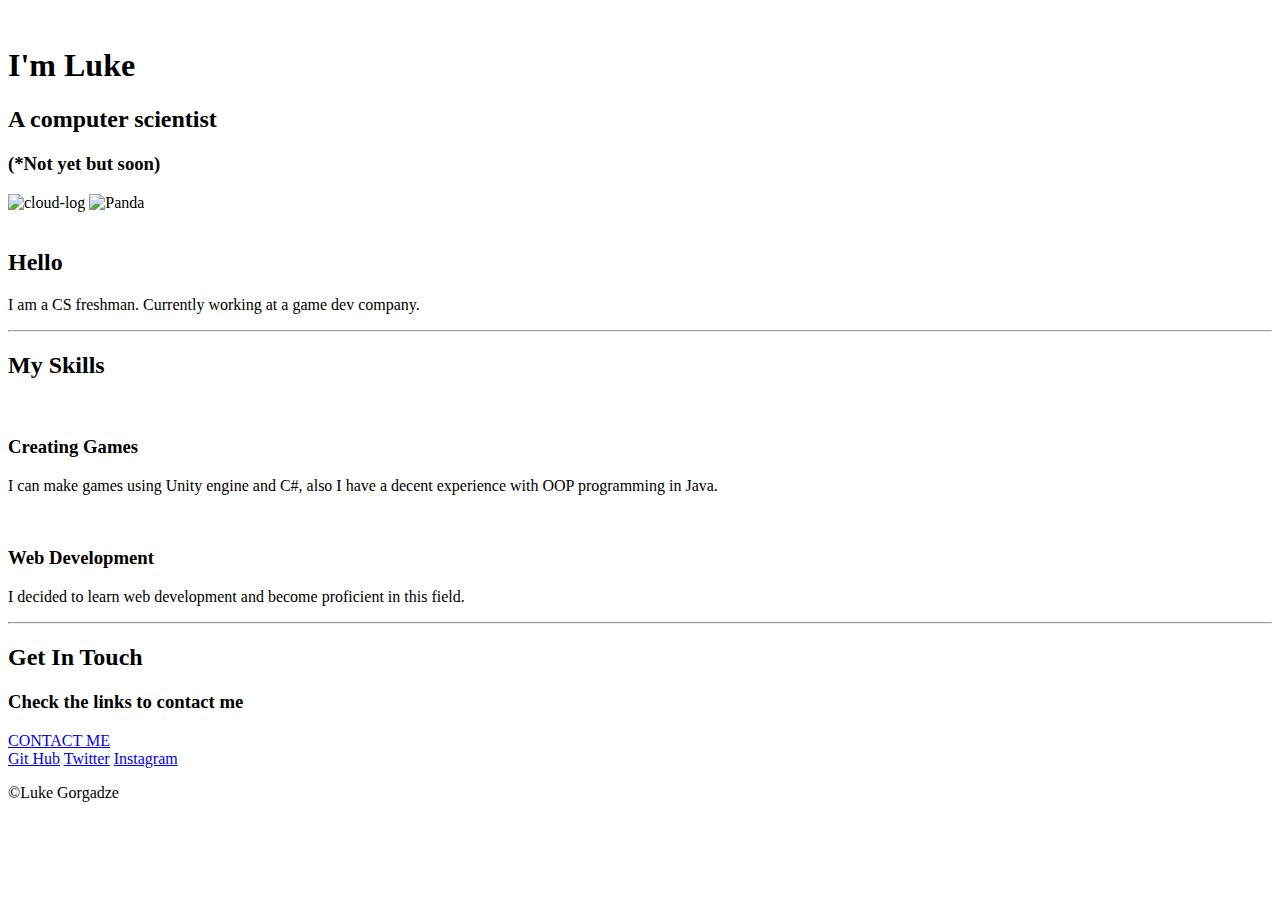
==== index.html @ 0f26958c "Update index.html" ====
<!DOCTYPE html>
<html lang="en" dir="ltr">

<head>
  <meta charset="utf-8">
  <title>Luke's website</title>
  <link rel="stylesheet" href="CSS/Style.css">
  <link rel="icon" href="favicon.ico">
  <link rel="preconnect" href="https://fonts.googleapis.com">
  <link rel="preconnect" href="https://fonts.gstatic.com" crossorigin>
  <link href="https://fonts.googleapis.com/css2?family=Merriweather&family=Montserrat&family=Sacramento&display=swap" rel="stylesheet">
</head>

<body>
  <div class="top-section">
    <img class="top-cloud" src="Images/cloud.png" alt="">
    <h1>I'm Luke</h1>
    <h2><span class="pro"> A computer scientist</span></h2>
    <h3>(*Not yet but soon)</h3>
    <img class="bottom-cloud" src="Images/cloud.png" alt="cloud-log">
    <img class="Panda" src="Images/Panda.png" alt="Panda">
  </div>
  <div class="middle-container">
    <div class="profile">
      <img src="" alt="">
      <h2>Hello</h2>
      <p>I am a CS freshman. Currently working at a game dev company.</p>
    </div>
    <hr>
    <div class="skills">
      <h2>My Skills</h2>
      <div class="skill-row">
        <img class="skill-row-image" src="Images/unity.png" alt="">
        <h3>Creating Games</h3>
        <p>I can make games using Unity engine and C#, also I have a decent experience with OOP programming in Java.</p>
      </div>
      <div class="skill-row">
        <img class="skill-row-image" src="Images/coding.png" alt="">
        <h3>Web Development</h3>
        <p>I decided to learn web development and become proficient in this field.</p>
      </div>
    </div>
    <hr>
    <div class="contact-me">
      <h2>Get In Touch</h2>
      <h3>Check the links to contact me</h3>
      <a class="btn" href="mailto:just.luke.gorgadze@gmail.coom">CONTACT ME</a>
    </div>
  </div>

  <div class="bottom-container">
    <a class="footer-link" href="https://github.com/LukeGorgadze">Git Hub</a>
    <a class="footer-link" href="https://twitter.com/LukeGorgadze">Twitter</a>
    <a class="footer-link" href="https://www.instagram.com/lukegorgadze/?hl=en">Instagram</a>
    <p>©Luke Gorgadze</p>
  </div>


</body>

</html>
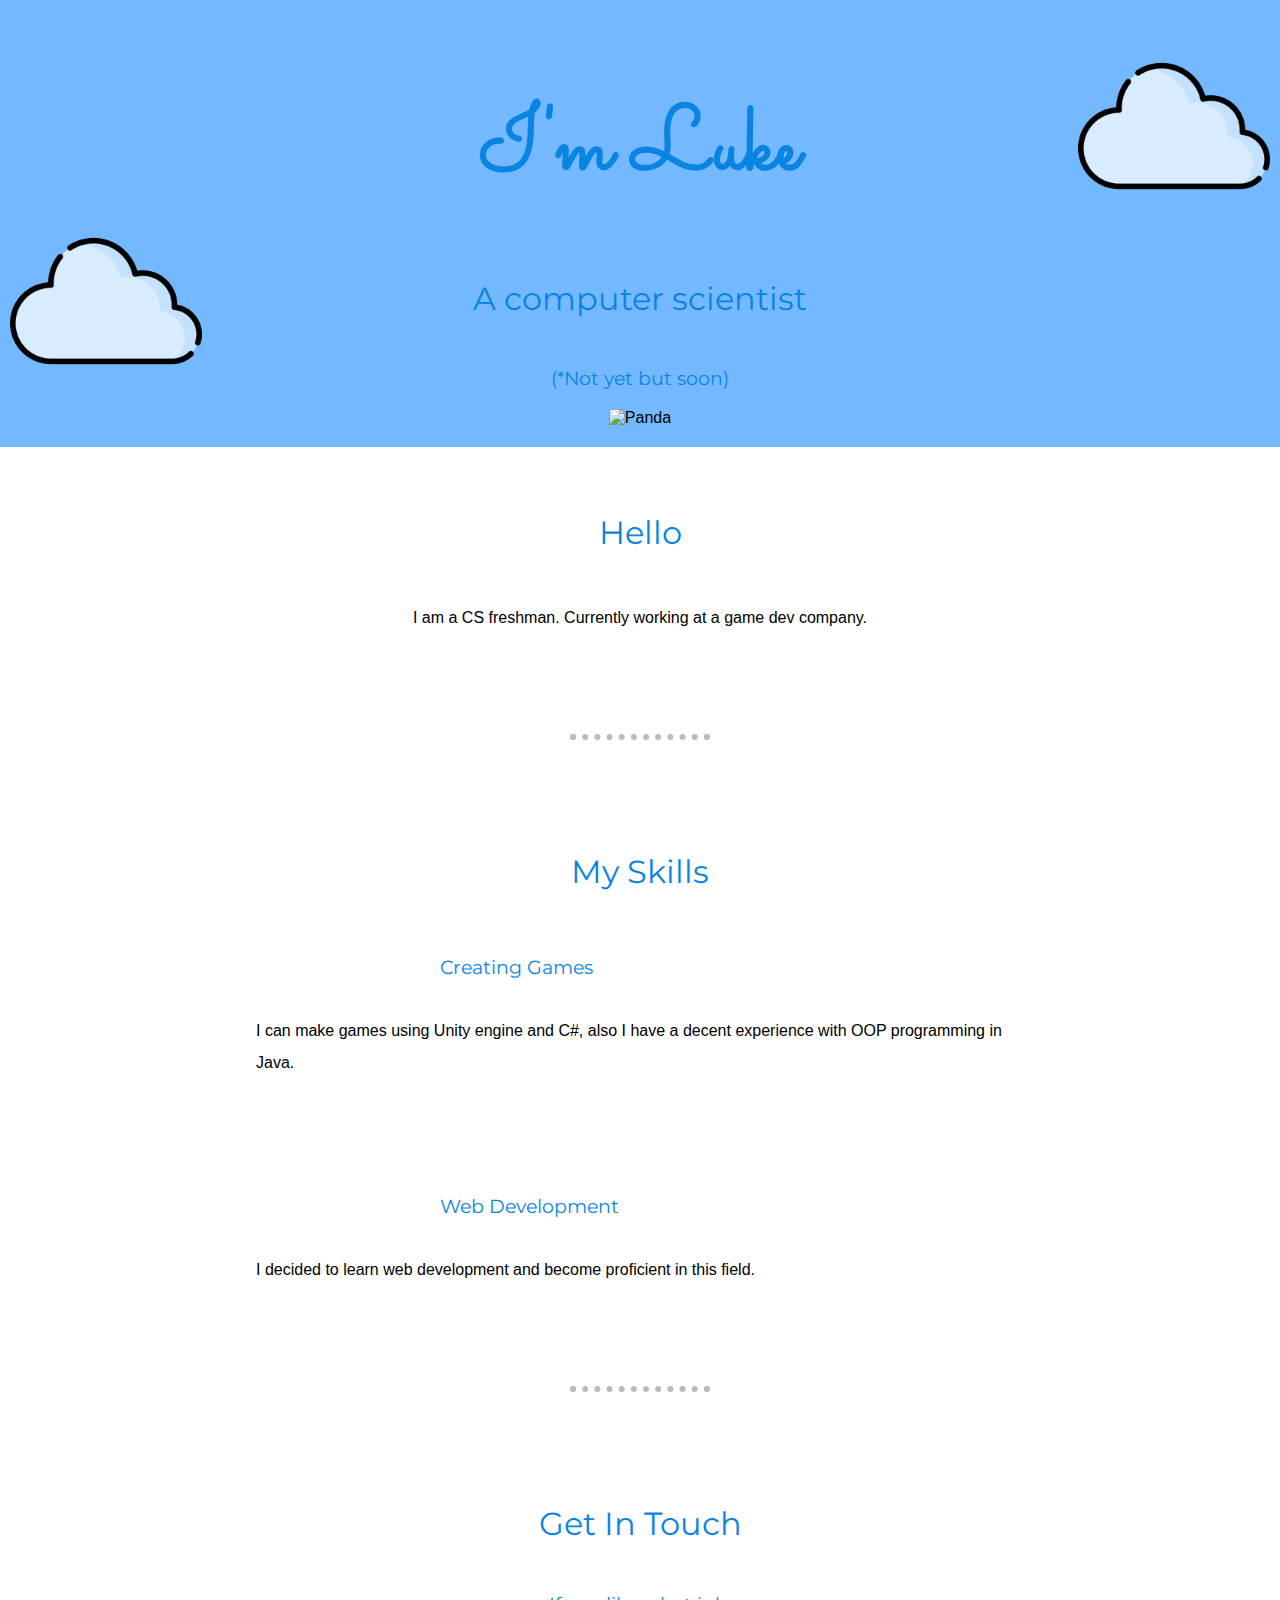
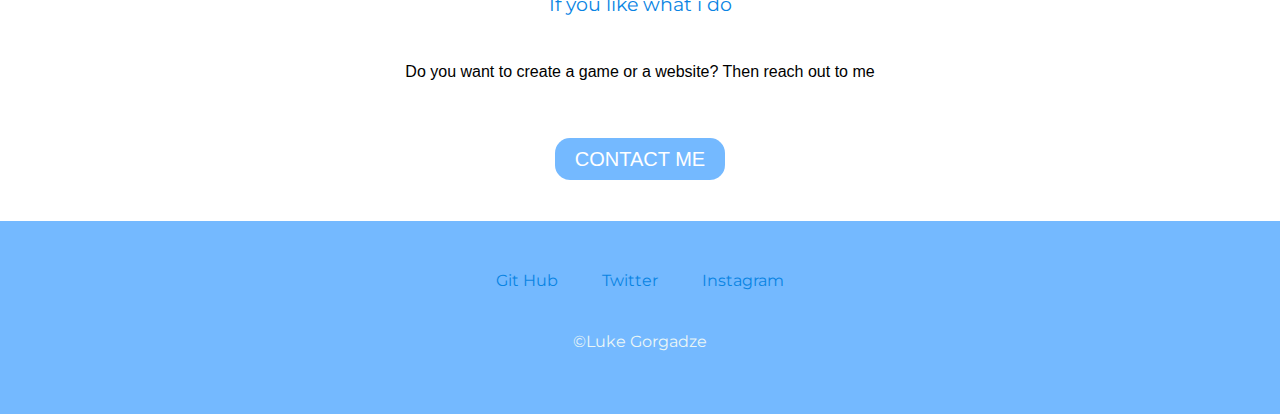
==== commit a5d8b5bf: "Update" ====
--- a/index.html
+++ b/index.html
@@ -13,11 +13,11 @@
 
 <body>
   <div class="top-section">
-    <img class="top-cloud" src="Images/cloud.png" alt="">
+    <img class="top-cloud" src="Images/cloud-computing.png" alt="">
     <h1>I'm Luke</h1>
     <h2><span class="pro"> A computer scientist</span></h2>
     <h3>(*Not yet but soon)</h3>
-    <img class="bottom-cloud" src="Images/cloud.png" alt="cloud-log">
+    <img class="bottom-cloud" src="Images/cloud-computing.png" alt="cloud-log">
     <img class="Panda" src="Images/Panda.png" alt="Panda">
   </div>
   <div class="middle-container">
@@ -43,7 +43,8 @@
     <hr>
     <div class="contact-me">
       <h2>Get In Touch</h2>
-      <h3>Check the links to contact me</h3>
+      <h3>If you like what i do</h3>
+      <p class="contact-message">Do you want to create a game or a website? Then reach out to me</p>
       <a class="btn" href="mailto:just.luke.gorgadze@gmail.coom">CONTACT ME</a>
     </div>
   </div>
@@ -52,7 +53,7 @@
     <a class="footer-link" href="https://github.com/LukeGorgadze">Git Hub</a>
     <a class="footer-link" href="https://twitter.com/LukeGorgadze">Twitter</a>
     <a class="footer-link" href="https://www.instagram.com/lukegorgadze/?hl=en">Instagram</a>
-    <p>©Luke Gorgadze</p>
+    <p class="copyright">©Luke Gorgadze</p>
   </div>
 
 
--- a/CSS/Style.css
+++ b/CSS/Style.css
@@ -0,0 +1,131 @@
+body {
+  margin: 0;
+  text-align: center;
+  font-family: Century Gothic, sans-serif;
+}
+
+p {
+  line-height: 2;
+}
+
+hr {
+  border: dotted #b2bec3 6px;
+  border-bottom: 0;
+  width: 10%;
+  margin: 100px auto;
+}
+
+a {
+  color: #0984e3;
+  font-family: 'Montserrat', sans-serif;
+  margin: 10px 20px;
+  text-decoration: none;
+}
+
+a:hover {
+  color: #EAF6F6
+}
+
+h1 {
+  color: #0984e3;
+  margin-top: 0;
+  font-family: 'Sacramento', cursive;
+  font-size: 5.625rem;
+  margin: 50px auto 0 auto;
+  line-height: 2;
+}
+
+h2 {
+  color: #0984e3;
+  font-family: 'Montserrat', sans-serif;
+  font-size: 2rem;
+  font-weight: normal;
+  line-height: 2;
+  padding-bottom: 10px;
+}
+
+h3 {
+  color: #0984e3;
+  font-family: 'Montserrat', sans-serif;
+  font-weight: normal;
+}
+
+.top-section {
+  background-color: #74b9ff;
+  position: relative;
+  padding-top: 10px;
+  padding-bottom: 20px;
+}
+
+.middle-container {
+  padding: 10px 0 50px 0;
+}
+
+.bottom-container {
+  background-color: #74b9ff;
+  padding: 50px 0 20px;
+}
+
+.Panda {
+  width: 25%;
+}
+
+.top-cloud {
+  width: 15%;
+  position: absolute;
+  right: 10px;
+  top: 30px;
+}
+
+.bottom-cloud {
+  width: 15%;
+  position: absolute;
+  left: 10px;
+  bottom: 50px;
+}
+
+.skill-row {
+  width: 60%;
+  text-align: left;
+  margin: 5px auto 100px auto;
+  line-height: 3;
+}
+
+.centered-image {
+  width: 20%;
+  margin: 0 auto;
+}
+
+.skill-row-image {
+  width: 20%;
+  float: left;
+  margin: 10px 30px auto 0;
+}
+
+.contact-message {
+  width: 40%;
+  margin: 40px auto 60px;
+}
+
+.btn {
+  -webkit-border-radius: 15;
+  -moz-border-radius: 15;
+  border-radius: 15px;
+  font-family: Arial;
+  color: #ffffff;
+  font-size: 20px;
+  background: #74b9ff;
+  padding: 10px 20px 10px 20px;
+  text-decoration: none;
+}
+
+.btn:hover {
+  background: #3cb0fd;
+  text-decoration: none;
+}
+
+.copyright {
+  color: #EAF6F6;
+  font-family: 'Montserrat', sans-serif;
+  padding: 20px 0;
+}
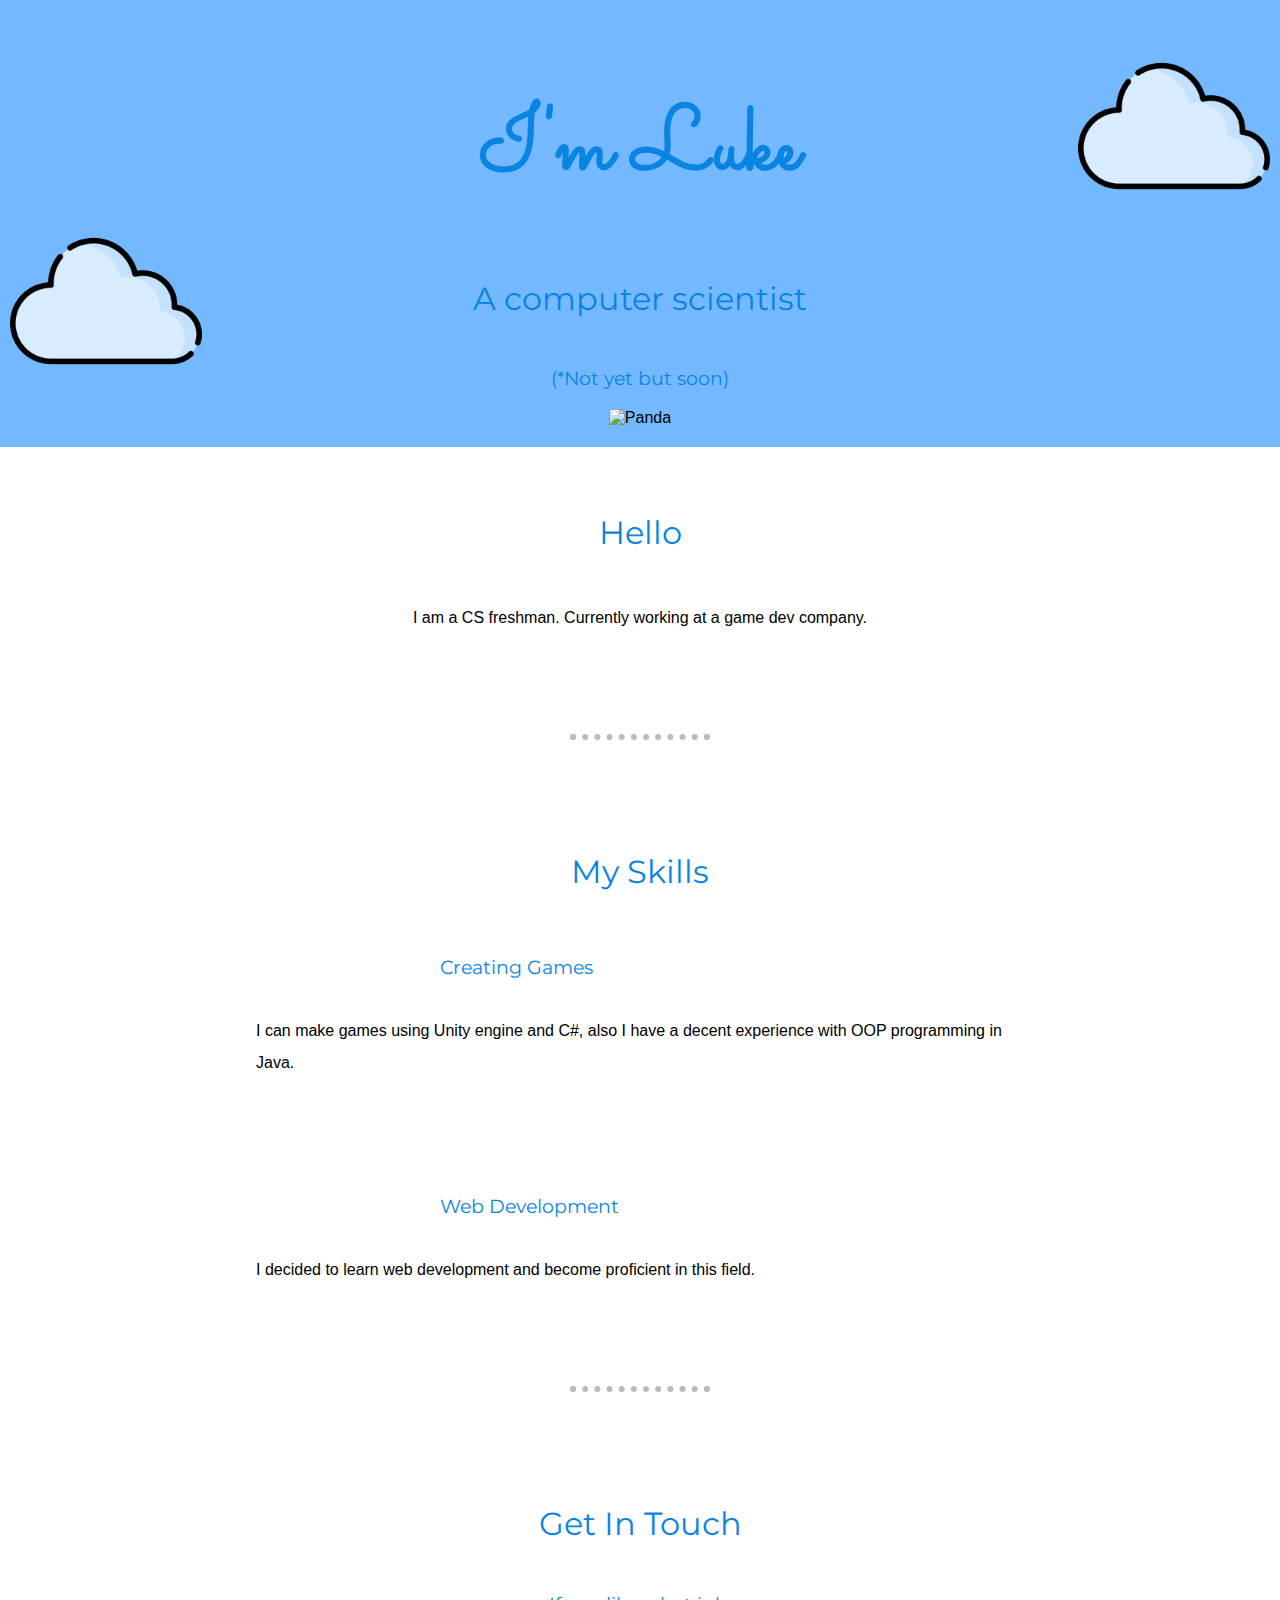
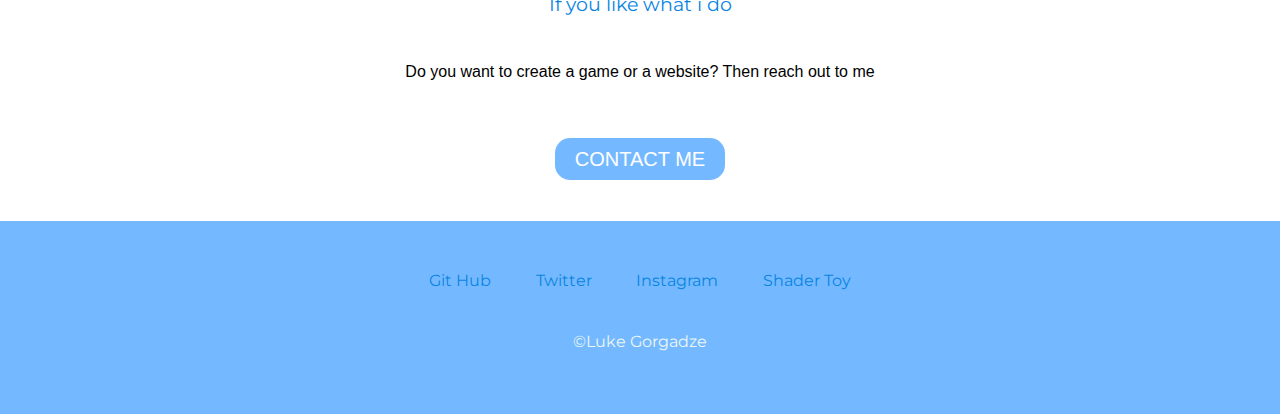
==== commit d757c00a: "Update index.html" ====
--- a/index.html
+++ b/index.html
@@ -24,7 +24,7 @@
     <div class="profile">
       <img src="" alt="">
       <h2>Hello</h2>
-      <p>I am a CS freshman. Currently working at a game dev company.</p>
+      <p class="intro">I am a CS freshman. Currently working at a game dev company.</p>
     </div>
     <hr>
     <div class="skills">
@@ -45,7 +45,7 @@
       <h2>Get In Touch</h2>
       <h3>If you like what i do</h3>
       <p class="contact-message">Do you want to create a game or a website? Then reach out to me</p>
-      <a class="btn" href="mailto:just.luke.gorgadze@gmail.coom">CONTACT ME</a>
+      <a class="btn" href="mailto:just.luke.gorgadze@gmail.com">CONTACT ME</a>
     </div>
   </div>
 
@@ -53,6 +53,7 @@
     <a class="footer-link" href="https://github.com/LukeGorgadze">Git Hub</a>
     <a class="footer-link" href="https://twitter.com/LukeGorgadze">Twitter</a>
     <a class="footer-link" href="https://www.instagram.com/lukegorgadze/?hl=en">Instagram</a>
+    <a class="footer-link" href="https://www.shadertoy.com/profile/?show=shaders">Shader Toy</a>
     <p class="copyright">©Luke Gorgadze</p>
   </div>
 
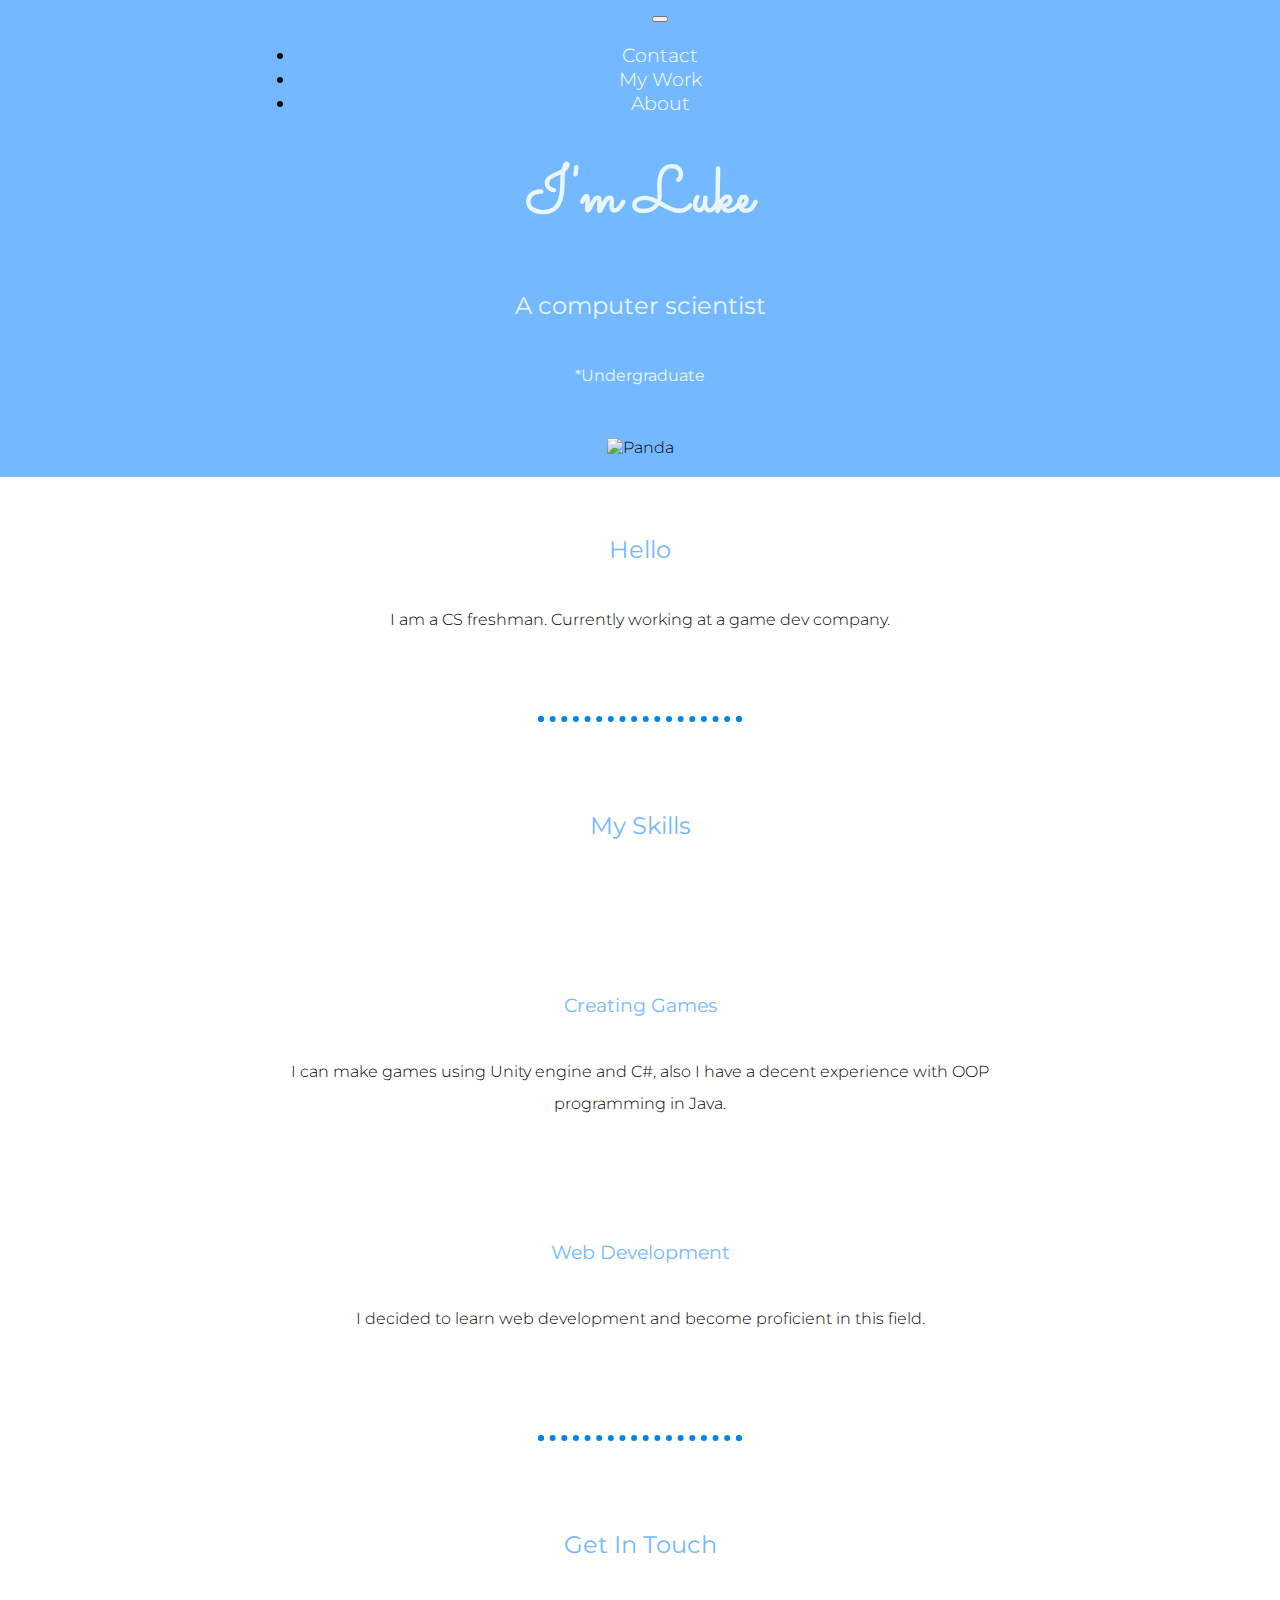
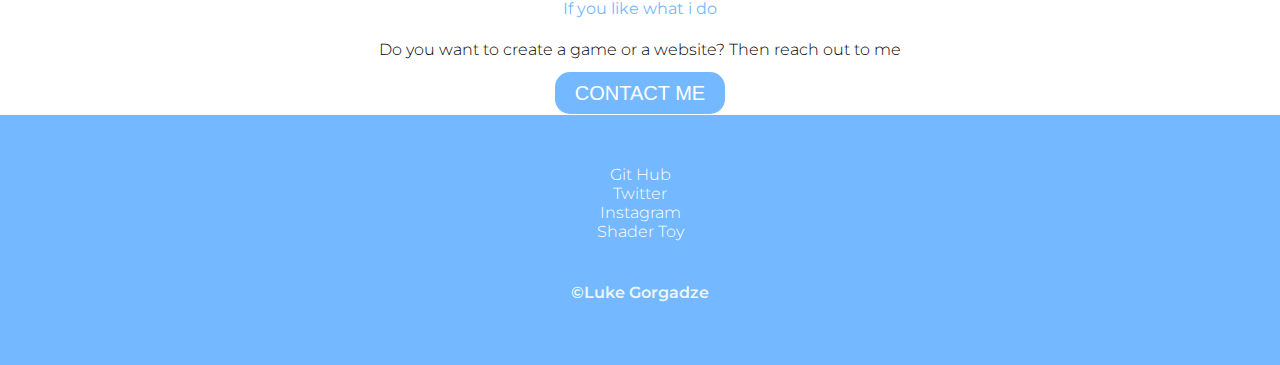
==== commit a869fb22: "Update" ====
--- a/index.html
+++ b/index.html
@@ -4,60 +4,114 @@
 <head>
   <meta charset="utf-8">
   <title>Luke's website</title>
+
+  <!-- Bootstrap CSS -->
+  <link href="https://cdn.jsdelivr.net/npm/bootstrap@5.1.3/dist/css/bootstrap.min.css" rel="stylesheet" integrity="sha384-1BmE4kWBq78iYhFldvKuhfTAU6auU8tT94WrHftjDbrCEXSU1oBoqyl2QvZ6jIW3" crossorigin="anonymous">
+  <link rel="stylesheet" href="css/styles.css">
+
   <link rel="stylesheet" href="CSS/Style.css">
   <link rel="icon" href="favicon.ico">
+
+  <!-- Google Fonts -->
   <link rel="preconnect" href="https://fonts.googleapis.com">
   <link rel="preconnect" href="https://fonts.gstatic.com" crossorigin>
+  <link href="https://fonts.googleapis.com/css2?family=Montserrat:ital,wght@0,100;0,200;0,300;0,400;0,500;0,600;0,700;0,800;0,900;1,100;1,200;1,300;1,400;1,500;1,600;1,700;1,800;1,900&family=Ubuntu&display=swap" rel="stylesheet">
   <link href="https://fonts.googleapis.com/css2?family=Merriweather&family=Montserrat&family=Sacramento&display=swap" rel="stylesheet">
+
+  <!-- Option 1: Bootstrap Bundle with Popper -->
+  <script src="https://cdn.jsdelivr.net/npm/bootstrap@5.1.3/dist/js/bootstrap.bundle.min.js" integrity="sha384-ka7Sk0Gln4gmtz2MlQnikT1wXgYsOg+OMhuP+IlRH9sENBO0LRn5q+8nbTov4+1p" crossorigin="anonymous"></script>
+
+  <!-- Font awesome icons -->
+  <script src="https://kit.fontawesome.com/53733939bd.js" crossorigin="anonymous"></script>
+
 </head>
 
 <body>
+
   <div class="top-section">
-    <img class="top-cloud" src="Images/cloud-computing.png" alt="">
-    <h1>I'm Luke</h1>
-    <h2><span class="pro"> A computer scientist</span></h2>
-    <h3>(*Not yet but soon)</h3>
-    <img class="bottom-cloud" src="Images/cloud-computing.png" alt="cloud-log">
-    <img class="Panda" src="Images/Panda.png" alt="Panda">
+    <!-- Nav Bar -->
+    <nav class="navbar navbar-expand-lg navbar-dark">
+      <a class="navbar-brand" href=""><i class="fa-solid fa-arrows-rotate"></i></i></a>
+      <button class="navbar-toggler" type="button" data-bs-toggle="collapse" data-bs-target="#navbarSupportedContent" aria-controls="navbarSupportedContent" aria-expanded="false" aria-label="Toggle navigation">
+        <span class="navbar-toggler-icon"></span>
+      </button>
+      <div class="collapse navbar-collapse" id="navbarSupportedContent">
+        <ul class="navbar-nav ms-auto">
+          <li class="nav-item">
+            <a class="nav-link" href="#footer">Contact</a>
+          </li>
+          <li class="nav-item">
+            <a class="nav-link" href="#">My Work</a>
+          </li>
+          <li class="nav-item">
+            <a class="nav-link" href="#">About</a>
+          </li>
+        </ul>
+      </div>
+    </nav>
+
+    <div class="row top-sec">
+      <div class="col-lg-6 top-info">
+        <h1>I'm Luke</h1>
+        <h2><span class="pro"> A computer scientist</span></h2>
+        <h3 class="pro">*Undergraduate</h3>
+      </div>
+      <div class="col-lg-6">
+        <img class="Panda" src="Images/Panda.png" alt="Panda">
+      </div>
+    </div>
   </div>
+
+  <!-- Middle Section -->
   <div class="middle-container">
     <div class="profile">
       <img src="" alt="">
       <h2>Hello</h2>
-      <p class="intro">I am a CS freshman. Currently working at a game dev company.</p>
+      <p class="">I am a CS freshman. Currently working at a game dev company.</p>
     </div>
     <hr>
-    <div class="skills">
+    <div class="">
       <h2>My Skills</h2>
-      <div class="skill-row">
-        <img class="skill-row-image" src="Images/unity.png" alt="">
-        <h3>Creating Games</h3>
-        <p>I can make games using Unity engine and C#, also I have a decent experience with OOP programming in Java.</p>
-      </div>
-      <div class="skill-row">
-        <img class="skill-row-image" src="Images/coding.png" alt="">
-        <h3>Web Development</h3>
-        <p>I decided to learn web development and become proficient in this field.</p>
+      <div class="row skill-set">
+        <div class="col-lg-6">
+          <img class="skill-row-image" src="Images/unity.png" alt="">
+          <h3 class="skill-header">Creating Games</h3>
+          <p class="skill-text">I can make games using Unity engine and C#, also I have a decent experience with OOP programming in Java.</p>
+        </div>
+        <div class="col-lg-6">
+          <img class="skill-row-image" src="Images/coding.png" alt="">
+          <h3 class="skill-header">Web Development</h3>
+          <p class="skill-text">I decided to learn web development and become proficient in this field.</p>
+        </div>
       </div>
     </div>
+
     <hr>
     <div class="contact-me">
       <h2>Get In Touch</h2>
       <h3>If you like what i do</h3>
-      <p class="contact-message">Do you want to create a game or a website? Then reach out to me</p>
+      <p class="">Do you want to create a game or a website? Then reach out to me</p>
       <a class="btn" href="mailto:just.luke.gorgadze@gmail.com">CONTACT ME</a>
     </div>
   </div>
 
   <div class="bottom-container">
-    <a class="footer-link" href="https://github.com/LukeGorgadze">Git Hub</a>
-    <a class="footer-link" href="https://twitter.com/LukeGorgadze">Twitter</a>
-    <a class="footer-link" href="https://www.instagram.com/lukegorgadze/?hl=en">Instagram</a>
-    <a class="footer-link" href="https://www.shadertoy.com/profile/?show=shaders">Shader Toy</a>
-    <p class="copyright">©Luke Gorgadze</p>
+    <div class="row bt-cont-row" id="footer">
+      <div class="col-lg-3">
+        <a class="footer-link" href="https://github.com/LukeGorgadze" target="_blank">Git Hub</a>
+      </div>
+      <div class="col-lg-3">
+        <a class="footer-link" href="https://twitter.com/LukeGorgadze" target="_blank">Twitter</a>
+      </div>
+      <div class="col-lg-3">
+        <a class="footer-link" href="https://www.instagram.com/lukegorgadze/?hl=en" target="_blank">Instagram</a>
+      </div>
+      <div class="col-lg-3">
+        <a class="footer-link" href="https://www.shadertoy.com/user/LukeFX" target="_blank">Shader Toy</a>
+      </div>
+      <p class="copyright">©Luke Gorgadze</p>
+    </div>
   </div>
-
-
 </body>
 
 </html>
--- a/CSS/Style.css
+++ b/CSS/Style.css
@@ -1,73 +1,120 @@
 body {
   margin: 0;
   text-align: center;
-  font-family: Century Gothic, sans-serif;
+  font-family: "Montserrat", sans-serif;
+  font-weight: 300;
 }
 
 p {
   line-height: 2;
+  font-family: 'Montserrat', sans-serif;
 }
 
 hr {
-  border: dotted #b2bec3 6px;
+  border: dotted #0984e3 6px;
+  background-color: white;
   border-bottom: 0;
-  width: 10%;
-  margin: 100px auto;
+  width: 25%;
+  margin: 80px auto;
 }
 
 a {
-  color: #0984e3;
+  color: white;
   font-family: 'Montserrat', sans-serif;
   margin: 10px 20px;
   text-decoration: none;
 }
 
 a:hover {
-  color: #EAF6F6
+  color: #0984e3;
 }
 
 h1 {
-  color: #0984e3;
+  color: #EAF6F6;
   margin-top: 0;
   font-family: 'Sacramento', cursive;
-  font-size: 5.625rem;
-  margin: 50px auto 0 auto;
+  font-size: 4rem;
+  margin: 0px auto 0 auto;
   line-height: 2;
+}
+.pro{
+  color:#EAF6F6;
+  font-family: 'Montserrat', sans-serif;
+  font-weight: normal;
+  line-height: 2;
+  padding-bottom: 10px;
 }
 
 h2 {
-  color: #0984e3;
+  color: #74b9ff;
   font-family: 'Montserrat', sans-serif;
-  font-size: 2rem;
+  font-size: 1.5rem;
   font-weight: normal;
   line-height: 2;
   padding-bottom: 10px;
 }
 
 h3 {
-  color: #0984e3;
+  color: #74b9ff;
   font-family: 'Montserrat', sans-serif;
   font-weight: normal;
+  font-size: 1rem;
 }
 
 .top-section {
   background-color: #74b9ff;
   position: relative;
-  padding-top: 10px;
+  padding-top: 0;
   padding-bottom: 20px;
+}
+.top-sec{
+  width: 60%;
+  margin: 0 auto;
+}
+.navbar{
+  width: 60%;
+  margin: 0 auto;
+  font-family: "Montserrat";
+  font-size: 1.2rem;
+  font-weight: 300;
 }
 
 .middle-container {
-  padding: 10px 0 50px 0;
+  width: 60%;
+  margin: 10px auto;
 }
+.skill-set{
+  margin-top:50px;
+}
+.skill-text{
+  padding:20px;
+
+}
+.skill-header{
+  font-size: 1.2rem;
+  padding-top: 40px;
+}
+.skill-row-image {
+  width: 20%;
+  margin: 10px auto;
+}
+
 
 .bottom-container {
   background-color: #74b9ff;
   padding: 50px 0 20px;
 }
+.bt-cont-row{
+  width: 60%;
+  margin: 0 auto;
+}
+.top-info{
+  padding-top: 0;
+}
 
 .Panda {
-  width: 25%;
+  width: 40%;
+  padding-top: 20px;
 }
 
 .top-cloud {
@@ -96,15 +143,18 @@
   margin: 0 auto;
 }
 
-.skill-row-image {
-  width: 20%;
-  float: left;
-  margin: 10px 30px auto 0;
+
+
+.intro {
+  width: 40%;
+  margin: 40px auto 60px;
+  font-family: 'Montserrat', sans-serif;
 }
 
 .contact-message {
   width: 40%;
   margin: 40px auto 60px;
+  font-family: 'Montserrat', sans-serif;
 }
 
 .btn {
@@ -120,6 +170,7 @@
 }
 
 .btn:hover {
+  color:white;
   background: #3cb0fd;
   text-decoration: none;
 }
@@ -128,4 +179,5 @@
   color: #EAF6F6;
   font-family: 'Montserrat', sans-serif;
   padding: 20px 0;
+  font-weight: 600;
 }
